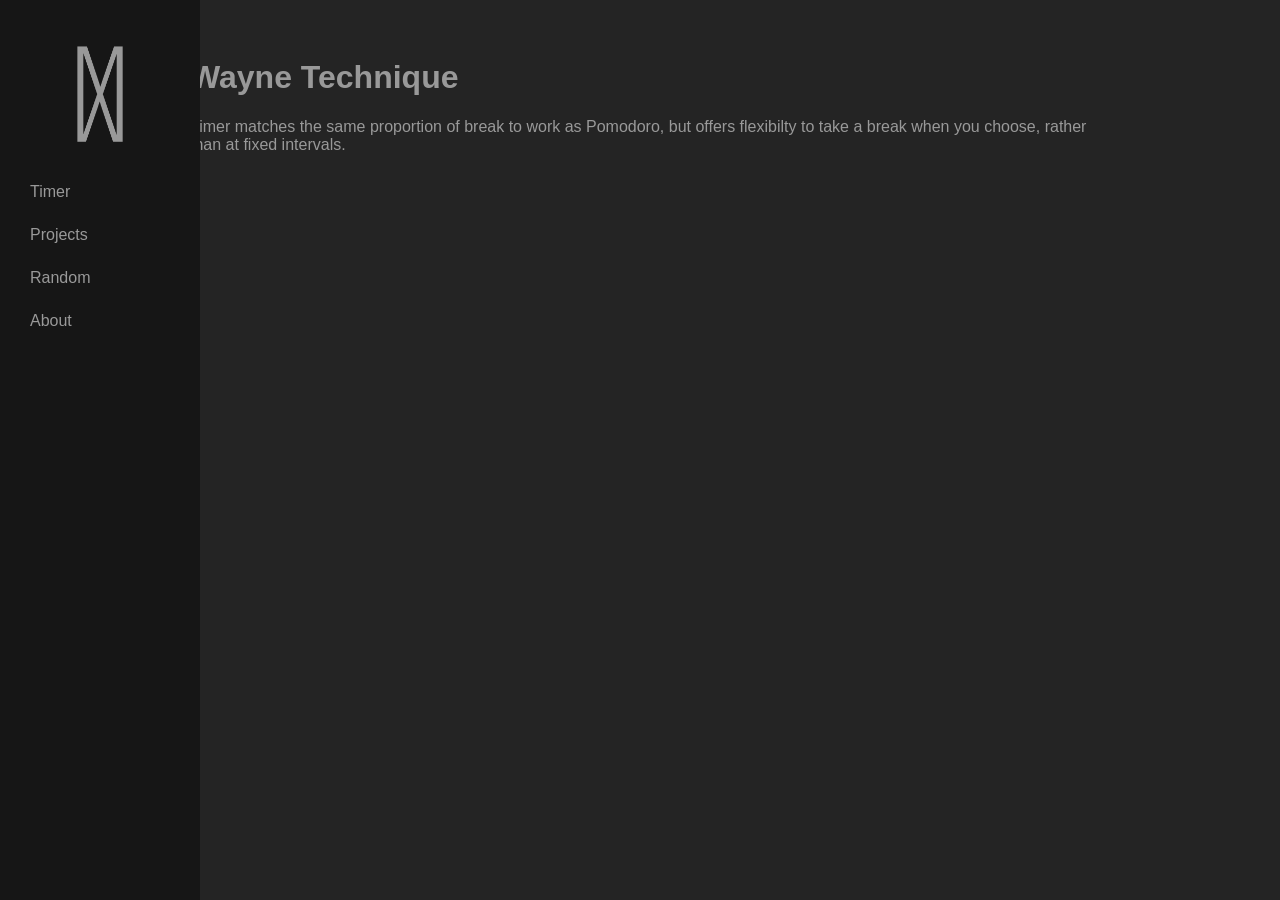
==== about.html @ 4c88ae6e "Add files via upload" ====
<!DOCTYPE html>
<html lang="en">
<head>
    <meta charset="UTF-8">
    <meta name="viewport" content="width=device-width, initial-scale=1.0">
    <title>Wayne Technique</title>
    <link rel="icon" type="image/png" href="timer_icon.png">

    <style>

        body {
            font-family: Arial, sans-serif;
            background: #242424;
            color: #999999;
            padding: 30px;
            text-align: left;
        }

        .panel {
            margin: 20px auto;
            max-width: 900px;
        }

        .timer {
            font-size: 3rem;
            margin: 10px;
        }

        .small {
            font-size: 2rem;
        }

        button {
            background: #161616;
            color: #999999;
            padding: 10px 18px;
            margin: 5px;
            font-size: 1rem;
            cursor: pointer;
            border-radius: 12px;
        }

        .history-box {
            max-height: 200px;
            overflow-y: auto;
            padding: 10px;
            text-align: center;
        }

.sidebar {
    position: fixed;
    left: 0;
    top: 0;
    width: 200px;
    height: 100vh;
    background: #161616;
    padding: 20px;
    box-sizing: border-box;
}

.sidebar a {
    display: block;
    color: #999999;
    text-decoration: none;
    padding: 10px;
    margin-bottom: 5px;
    text-align: left;
}

.sidebar a:hover {
    background: #333333;
    color: white;
}

.sidebar-logo {
    display: block;
    padding: 0;
    margin-bottom: 20px;
}

.sidebar-logo img {
    width: 128px;
    height: auto;
    display: block;
    margin: 0 auto;
}

    </style>
</head>
<body>

<nav class="sidebar">
    <a href="index.html" class="sidebar-logo">
        <img src="logo.png" alt="Made by Wayne">
    </a>

    <a href="index.html">Timer</a>
    <a href="projects.html">Projects</a>	
    <a href="random.html">Random</a>
    <a href="about.html">About</a>
</nav>

    <div class="panel">

        <h1>Wayne Technique</h1>

        <p>
            Timer matches the same proportion of break to work as Pomodoro,
            but offers flexibilty to take a break when you choose, rather than at fixed intervals.
        </p>

        

    </div>

    <script>
        // =====================================================
        // Variables
        // =====================================================

        let normal = 0;
        let slow = 0;
        let breakCount = 0;
        let last = null;
        let mode = 'paused';

        let breakStartTime = null;
        let breakHistory = [];
        let dailyHistory = [];

        let lastBeepMilestone = 0;
        let thirtyMinuteAlertGiven = false;
        let bankEmptyAlertPlayed = false;

Notification.requestPermission();

function saveState() {

    localStorage.setItem(
        'pomodoroTimerState',
        JSON.stringify({
            normal,
            slow,
            breakCount,
            breakHistory,
            dailyHistory
        })
    );
}

function loadState() {
    const saved =
        localStorage.getItem('pomodoroTimerState');

    if (saved) {

        const state = JSON.parse(saved);

        normal = state.normal || 0;
        slow = state.slow || 0;
        breakCount = state.breakCount || 0;
        breakHistory = state.breakHistory || [];

        document.getElementById('breakCount').textContent =
            breakCount;

	dailyHistory =
    	     state.dailyHistory || [];

        updateBreakHistory();
	updateDailyHistory();
    }
}

function fmt(ms) {
    const sTotal = Math.floor(ms / 1000);
    const h = Math.floor(sTotal / 3600);
    const m = Math.floor((sTotal % 3600) / 60);
    const s = sTotal % 60;

    return (
        String(h).padStart(2, '0') +
        ':' +
        String(m).padStart(2, '0') +
        ':' +
        String(s).padStart(2, '0')
    );
}

function updateProjection() {

    const target = 8 * 60 * 60 * 1000; // 8 hours

    if (normal >= target) {
        document.getElementById('projectedFinish').textContent =
            '8 Hours Reached';
        return;
    }

    const remaining = target - normal;

    const projectedDate = new Date(Date.now() + remaining);

    const timeString = projectedDate.toLocaleTimeString([], {
        hour: '2-digit',
        minute: '2-digit'
    });

    document.getElementById('projectedFinish').textContent =
        'Projected 8-Hour Completion: ' + timeString;
}

function startTimers(){
    last=performance.now();
    mode='running';
}

function pauseTimers(){

    if (mode === 'break') {
	logBreak();
    }

    mode='paused';
    last=null;

    saveState();
}

function resumeMode(){

    logBreak();

    last = performance.now();
    mode = 'running';
}

function breakMode() {

    if (mode !== 'break') {

        breakCount++;

        document.getElementById(
            'breakCount'
        ).textContent = breakCount;

        breakStartTime = Date.now();

        saveState();
    }

    last = performance.now();
    mode = 'break';
}

function playBeep() {

    const audioContext =
        new (window.AudioContext || window.webkitAudioContext)();

    const oscillator =
        audioContext.createOscillator();

    const gainNode =
        audioContext.createGain();

    oscillator.connect(gainNode);
    gainNode.connect(audioContext.destination);

    oscillator.frequency.value = 800;
    oscillator.type = 'sine';

    gainNode.gain.value = 0.15;

    oscillator.start();

    setTimeout(() => {
        oscillator.stop();
        audioContext.close();
    }, 250);
}

function playTripleBeep() {

    const audioContext =
        new (window.AudioContext || window.webkitAudioContext)();

    function beep(delay) {

        setTimeout(() => {

            const oscillator =
                audioContext.createOscillator();

            const gainNode =
                audioContext.createGain();

            oscillator.connect(gainNode);
            gainNode.connect(audioContext.destination);

            oscillator.frequency.value = 800;
            oscillator.type = "sine";

            gainNode.gain.value = 0.15;

            oscillator.start();

            setTimeout(() => {
                oscillator.stop();
            }, 250);

        }, delay);

    }

    beep(0);
    beep(400);
    beep(800);
}


function deposit5Min() {
    const fiveMinutes = 5 * 60 * 1000;

    if (slow >= fiveMinutes) {
        slow -= fiveMinutes;
        normal += fiveMinutes;
    } else {
        normal += slow;
        slow = 0;
    }
}

function depositAll() {
    normal += slow;
    slow = 0;
}


function logBreak() {

    if (breakStartTime === null) return;

    const breakEndTime = Date.now();

    const duration =
        breakEndTime - breakStartTime;

    const startTime =
        new Date(breakStartTime).toLocaleTimeString([], {
            hour: '2-digit',
            minute: '2-digit'
        });

    const endTime =
        new Date(breakEndTime).toLocaleTimeString([], {
            hour: '2-digit',
            minute: '2-digit'
        });

    breakHistory.push({
        number: breakCount,
        start: startTime,
        end: endTime,
        duration: fmt(duration)
    });

    updateBreakHistory();

    saveState();

    breakStartTime = null;
}

function updateBreakHistory() {

    const container =
        document.getElementById("breakHistory");

    if (breakHistory.length === 0) {
        container.innerHTML =
            "No breaks recorded.";
        return;
    }

    container.innerHTML =
        breakHistory
            .map(item =>
                 "Break #" + item.number +
                 " | " + item.start +
                 " - " + item.end +
                 " | " + item.duration
            )
            .join("<br>");
}

function saveDay() {

    const today = new Date().toLocaleDateString();

    const entry = {
        date: today,
        workTime: fmt(normal),
        bankTime: fmt(slow),
        breaks: breakCount
    };

    dailyHistory.push(entry);

    updateDailyHistory();

    resetTimers()

    saveState();
}

function updateDailyHistory() {

    const container =
        document.getElementById("dailyHistory");

    if (dailyHistory.length === 0) {
        container.innerHTML = "No days recorded.";
        return;
    }

    container.innerHTML =
        dailyHistory
            .map(day =>
                day.date +
                " | Work: " + day.workTime +
                " | Breaks: " + day.breaks +
                " | Bank: " + day.bankTime
            )
            .join("<br>");
}

function resetDailyHistory() {

    if (!confirm("Clear all daily history?")) {
        return;
    }

    dailyHistory = [];

    updateDailyHistory();

    saveState();
}

/*
function applyStartingValues() {

    normal =
        Number(document.getElementById('startWorkHours').value) * 3600000 +
        Number(document.getElementById('startWorkMinutes').value) * 60000 +
        Number(document.getElementById('startWorkSeconds').value) * 1000;

    slow =
        Number(document.getElementById('startBreakHours').value) * 3600000 +
        Number(document.getElementById('startBreakMinutes').value) * 60000 +
        Number(document.getElementById('startBreakSeconds').value) * 1000;

    breakCount =
        Number(document.getElementById('startBreakCount').value);

    document.getElementById('t1').textContent = fmt(normal);
    document.getElementById('t2').textContent = fmt(slow);
    document.getElementById('breakCount').textContent = breakCount;

    bankEmptyAlertPlayed = (slow <= 0);

    lastBeepMilestone =
    Math.floor(slow / (5 * 60 * 1000));

    saveState();
}
*/

function applyStartingTime() {

    const timeInput =
        document.getElementById('startTime').value;

    if (!timeInput) {
        alert("Please enter a starting time.");
        return;
    }

    const [hours, minutes] = timeInput.split(':').map(Number);

    const now = new Date();

    const start = new Date();
    start.setHours(hours, minutes, 0, 0);

    if (start > now) {
        alert("Starting time cannot be in the future.");
        return;
    }

    const elapsed = now - start;

    normal = elapsed;

    slow = elapsed / 5;

    document.getElementById('t1').textContent = fmt(normal);
    document.getElementById('t2').textContent = fmt(slow);

    bankEmptyAlertPlayed = (slow <= 0);

    lastBeepMilestone =
        Math.floor(slow / (5 * 60 * 1000));

    last = performance.now();
    mode = 'running';

    saveState();
}

function resetTimers(){

    normal = 0;
    slow = 0;
    breakCount = 0;
    breakHistory = [];
    lastBeepMilestone = 0;
    thirtyMinuteAlertGiven = false;
    bankEmptyAlertPlayed = false;

    mode = 'paused';
    last = null;

    document.getElementById('breakCount').textContent = '0';

    updateBreakHistory();

    localStorage.removeItem('pomodoroTimerState');
}

function showNotifacation(title, message) {
   if (Notification.permission === "granted") {
	new Notifiction(title, {
	   body: message,
	   icon: "timer_icon.png"
	});
   } else if (Notification.permission !== "denied") {
	Notification.requestPermission();
   }
}

function update(){
   if(last!==null){
   const now=performance.now();
   const d=now-last;

    if(mode==='running'){
    normal += d;
    slow += d/5;

        if(slow > 0){
        bankEmptyAlertPlayed = false;
        }
    }

   else if(mode==='break'){

      normal += d;
      slow -= d;

      if(slow <= 0 && !bankEmptyAlertPlayed){

         bankEmptyAlertPlayed = true;

         slow = 0;

	 logBreak();

         playTripleBeep();

	 showNotification(
	    "Break Bank Empty",
	    "Your break bank has been depleted."
	 );

	 document.title = "⚠️ Break Bank Empty";

         mode = 'paused';
         last = null;
      }
   }

   if(last!==null) last=now;
}

 document.getElementById('t1').textContent=fmt(normal);
 document.getElementById('t2').textContent=fmt(slow);
 const currentMilestone =
    Math.floor(slow / (5 * 60 * 1000));

if (
    currentMilestone > lastBeepMilestone &&
    currentMilestone > 0
) {
    playBeep();
    lastBeepMilestone = currentMilestone;
}
 updateProjection();
}

setInterval(saveState, 5000);
window.addEventListener('beforeunload', saveState);

if ("Notification" in window) {
   Notification.requestPermission();
}

loadState();
updateProjection();
setInterval (update, 250);

    </script>
</body>
</html>
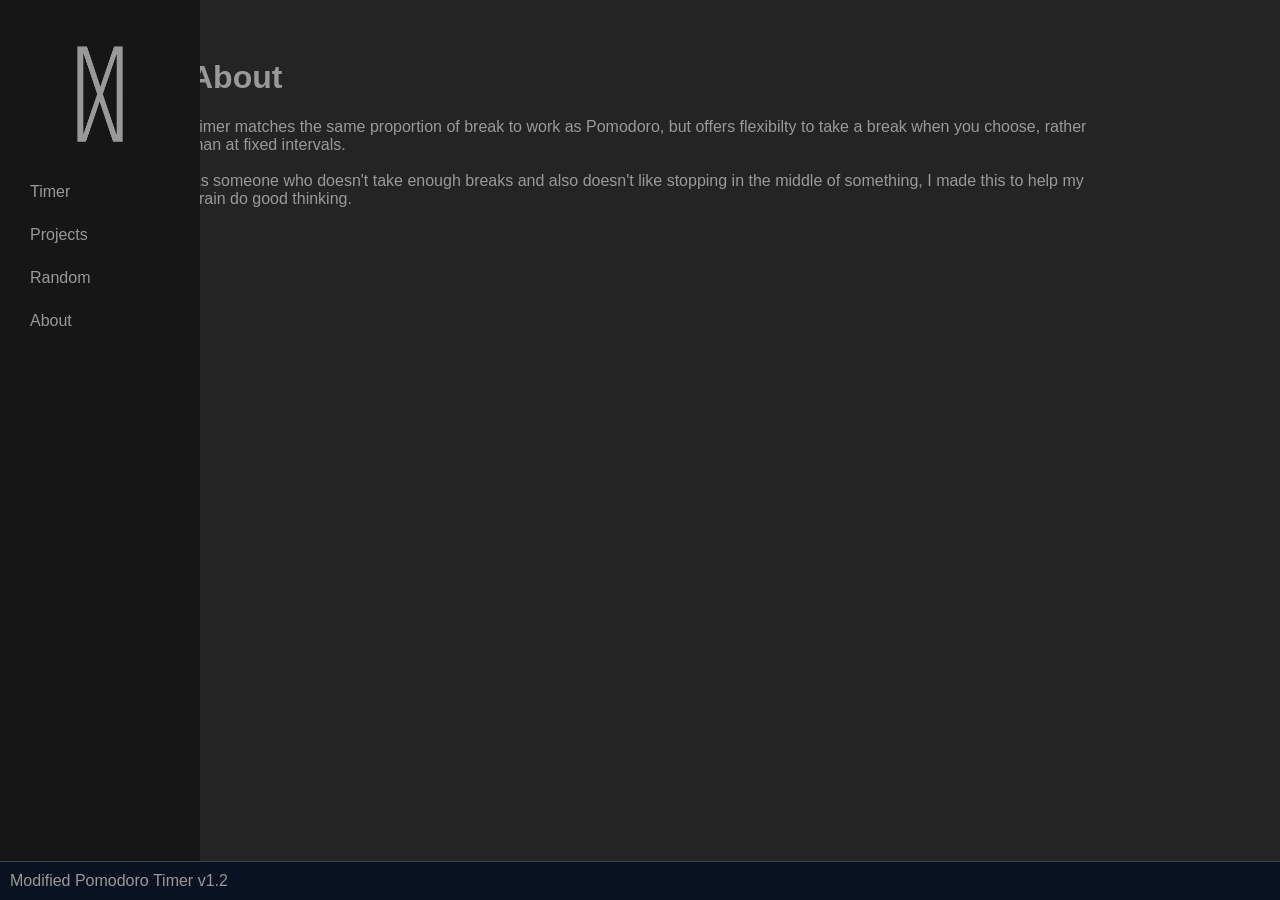
==== commit 168876ed: "Add files via upload" ====
--- a/about.html
+++ b/about.html
@@ -1,626 +1,136 @@
 <!DOCTYPE html>
 <html lang="en">
 <head>
-    <meta charset="UTF-8">
-    <meta name="viewport" content="width=device-width, initial-scale=1.0">
-    <title>Wayne Technique</title>
-    <link rel="icon" type="image/png" href="timer_icon.png">
+	<meta charset="UTF-8">
+	<meta name="viewport" content="width=device-width, initial-scale=1.0">
+	<title>Made By Wayne</title>
+	<link rel="icon" type="image/png" href="logo_icon.png">
 
-    <style>
+<style>
 
-        body {
-            font-family: Arial, sans-serif;
-            background: #242424;
-            color: #999999;
-            padding: 30px;
-            text-align: left;
-        }
+body {
+	font-family: Arial, sans-serif;
+	background: #242424;
+	color: #999999;
+	padding: 30px;
+	text-align: left;
+}
 
-        .panel {
-            margin: 20px auto;
-            max-width: 900px;
-        }
+.panel {
+	margin: 20px auto;
+	max-width: 900px;
+}
 
-        .timer {
-            font-size: 3rem;
-            margin: 10px;
-        }
+.timer {
+	font-size: 3rem;
+	margin: 10px;
+}
 
-        .small {
-            font-size: 2rem;
-        }
+.small {
+	font-size: 2rem;
+}
 
-        button {
-            background: #161616;
-            color: #999999;
-            padding: 10px 18px;
-            margin: 5px;
-            font-size: 1rem;
-            cursor: pointer;
-            border-radius: 12px;
-        }
+button {
+	background: #161616;
+	color: #999999;
+	padding: 10px 18px;
+	margin: 5px;
+	font-size: 1rem;
+	cursor: pointer;
+	border-radius: 12px;
+}
 
-        .history-box {
-            max-height: 200px;
-            overflow-y: auto;
-            padding: 10px;
-            text-align: center;
-        }
+.history-box {
+	max-height: 200px;
+	overflow-y: auto;
+	padding: 10px;
+	text-align: center;
+}
 
 .sidebar {
-    position: fixed;
-    left: 0;
-    top: 0;
-    width: 200px;
-    height: 100vh;
-    background: #161616;
-    padding: 20px;
-    box-sizing: border-box;
+	position: fixed;
+	left: 0;
+	top: 0;
+	width: 200px;
+	height: 100vh;
+	background: #161616;
+	padding: 20px;
+	box-sizing: border-box;
 }
 
 .sidebar a {
-    display: block;
-    color: #999999;
-    text-decoration: none;
-    padding: 10px;
-    margin-bottom: 5px;
-    text-align: left;
+	display: block;
+	color: #999999;
+	text-decoration: none;
+	padding: 10px;
+	margin-bottom: 5px;
+	text-align: left;
 }
 
 .sidebar a:hover {
-    background: #333333;
-    color: white;
+	background: #333333;
+	color: white;
 }
 
 .sidebar-logo {
-    display: block;
-    padding: 0;
-    margin-bottom: 20px;
+	display: block;
+	padding: 0;
+	margin-bottom: 20px;
 }
 
 .sidebar-logo img {
-    width: 128px;
-    height: auto;
-    display: block;
-    margin: 0 auto;
+	width: 128px;
+	height: auto;
+	display: block;
+	margin: 0 auto;
 }
 
-    </style>
+footer {
+	position: fixed;
+	bottom: 0;
+	left: 0;
+	width: 100%;
+
+	background: #081220;
+	color: #999999;
+
+	padding: 10px;
+	border-top: 1px solid #444444;
+}
+
+</style>
 </head>
 <body>
 
 <nav class="sidebar">
-    <a href="index.html" class="sidebar-logo">
-        <img src="logo.png" alt="Made by Wayne">
-    </a>
+	<a href="index.html" class="sidebar-logo">
+	<img src="logo.png" alt="Made by Wayne">
+	</a>
 
-    <a href="index.html">Timer</a>
-    <a href="projects.html">Projects</a>	
-    <a href="random.html">Random</a>
-    <a href="about.html">About</a>
+	<a href="index.html">Timer</a>
+	<a href="projects.html">Projects</a>	
+	<a href="random.html">Random</a>
+	<a href="about.html">About</a>
 </nav>
 
-    <div class="panel">
+<div class="panel">
 
-        <h1>Wayne Technique</h1>
+<h1>About</h1>
 
-        <p>
-            Timer matches the same proportion of break to work as Pomodoro,
-            but offers flexibilty to take a break when you choose, rather than at fixed intervals.
-        </p>
+<p>
+Timer matches the same proportion of break to work as Pomodoro, but offers flexibilty to take a break when you choose, rather than at fixed intervals. 
 
-        
+<br><br>
 
-    </div>
+As someone who doesn't take enough breaks and also doesn't like stopping in the middle of something, I made this to help my brain do good thinking.
 
-    <script>
-        // =====================================================
-        // Variables
-        // =====================================================
+</p>
 
-        let normal = 0;
-        let slow = 0;
-        let breakCount = 0;
-        let last = null;
-        let mode = 'paused';
+</div>
 
-        let breakStartTime = null;
-        let breakHistory = [];
-        let dailyHistory = [];
+<footer>
+	Modified Pomodoro Timer v1.2
+</footer>
 
-        let lastBeepMilestone = 0;
-        let thirtyMinuteAlertGiven = false;
-        let bankEmptyAlertPlayed = false;
-
-Notification.requestPermission();
-
-function saveState() {
-
-    localStorage.setItem(
-        'pomodoroTimerState',
-        JSON.stringify({
-            normal,
-            slow,
-            breakCount,
-            breakHistory,
-            dailyHistory
-        })
-    );
-}
-
-function loadState() {
-    const saved =
-        localStorage.getItem('pomodoroTimerState');
-
-    if (saved) {
-
-        const state = JSON.parse(saved);
-
-        normal = state.normal || 0;
-        slow = state.slow || 0;
-        breakCount = state.breakCount || 0;
-        breakHistory = state.breakHistory || [];
-
-        document.getElementById('breakCount').textContent =
-            breakCount;
-
-	dailyHistory =
-    	     state.dailyHistory || [];
-
-        updateBreakHistory();
-	updateDailyHistory();
-    }
-}
-
-function fmt(ms) {
-    const sTotal = Math.floor(ms / 1000);
-    const h = Math.floor(sTotal / 3600);
-    const m = Math.floor((sTotal % 3600) / 60);
-    const s = sTotal % 60;
-
-    return (
-        String(h).padStart(2, '0') +
-        ':' +
-        String(m).padStart(2, '0') +
-        ':' +
-        String(s).padStart(2, '0')
-    );
-}
-
-function updateProjection() {
-
-    const target = 8 * 60 * 60 * 1000; // 8 hours
-
-    if (normal >= target) {
-        document.getElementById('projectedFinish').textContent =
-            '8 Hours Reached';
-        return;
-    }
-
-    const remaining = target - normal;
-
-    const projectedDate = new Date(Date.now() + remaining);
-
-    const timeString = projectedDate.toLocaleTimeString([], {
-        hour: '2-digit',
-        minute: '2-digit'
-    });
-
-    document.getElementById('projectedFinish').textContent =
-        'Projected 8-Hour Completion: ' + timeString;
-}
-
-function startTimers(){
-    last=performance.now();
-    mode='running';
-}
-
-function pauseTimers(){
-
-    if (mode === 'break') {
-	logBreak();
-    }
-
-    mode='paused';
-    last=null;
-
-    saveState();
-}
-
-function resumeMode(){
-
-    logBreak();
-
-    last = performance.now();
-    mode = 'running';
-}
-
-function breakMode() {
-
-    if (mode !== 'break') {
-
-        breakCount++;
-
-        document.getElementById(
-            'breakCount'
-        ).textContent = breakCount;
-
-        breakStartTime = Date.now();
-
-        saveState();
-    }
-
-    last = performance.now();
-    mode = 'break';
-}
-
-function playBeep() {
-
-    const audioContext =
-        new (window.AudioContext || window.webkitAudioContext)();
-
-    const oscillator =
-        audioContext.createOscillator();
-
-    const gainNode =
-        audioContext.createGain();
-
-    oscillator.connect(gainNode);
-    gainNode.connect(audioContext.destination);
-
-    oscillator.frequency.value = 800;
-    oscillator.type = 'sine';
-
-    gainNode.gain.value = 0.15;
-
-    oscillator.start();
-
-    setTimeout(() => {
-        oscillator.stop();
-        audioContext.close();
-    }, 250);
-}
-
-function playTripleBeep() {
-
-    const audioContext =
-        new (window.AudioContext || window.webkitAudioContext)();
-
-    function beep(delay) {
-
-        setTimeout(() => {
-
-            const oscillator =
-                audioContext.createOscillator();
-
-            const gainNode =
-                audioContext.createGain();
-
-            oscillator.connect(gainNode);
-            gainNode.connect(audioContext.destination);
-
-            oscillator.frequency.value = 800;
-            oscillator.type = "sine";
-
-            gainNode.gain.value = 0.15;
-
-            oscillator.start();
-
-            setTimeout(() => {
-                oscillator.stop();
-            }, 250);
-
-        }, delay);
-
-    }
-
-    beep(0);
-    beep(400);
-    beep(800);
-}
-
-
-function deposit5Min() {
-    const fiveMinutes = 5 * 60 * 1000;
-
-    if (slow >= fiveMinutes) {
-        slow -= fiveMinutes;
-        normal += fiveMinutes;
-    } else {
-        normal += slow;
-        slow = 0;
-    }
-}
-
-function depositAll() {
-    normal += slow;
-    slow = 0;
-}
-
-
-function logBreak() {
-
-    if (breakStartTime === null) return;
-
-    const breakEndTime = Date.now();
-
-    const duration =
-        breakEndTime - breakStartTime;
-
-    const startTime =
-        new Date(breakStartTime).toLocaleTimeString([], {
-            hour: '2-digit',
-            minute: '2-digit'
-        });
-
-    const endTime =
-        new Date(breakEndTime).toLocaleTimeString([], {
-            hour: '2-digit',
-            minute: '2-digit'
-        });
-
-    breakHistory.push({
-        number: breakCount,
-        start: startTime,
-        end: endTime,
-        duration: fmt(duration)
-    });
-
-    updateBreakHistory();
-
-    saveState();
-
-    breakStartTime = null;
-}
-
-function updateBreakHistory() {
-
-    const container =
-        document.getElementById("breakHistory");
-
-    if (breakHistory.length === 0) {
-        container.innerHTML =
-            "No breaks recorded.";
-        return;
-    }
-
-    container.innerHTML =
-        breakHistory
-            .map(item =>
-                 "Break #" + item.number +
-                 " | " + item.start +
-                 " - " + item.end +
-                 " | " + item.duration
-            )
-            .join("<br>");
-}
-
-function saveDay() {
-
-    const today = new Date().toLocaleDateString();
-
-    const entry = {
-        date: today,
-        workTime: fmt(normal),
-        bankTime: fmt(slow),
-        breaks: breakCount
-    };
-
-    dailyHistory.push(entry);
-
-    updateDailyHistory();
-
-    resetTimers()
-
-    saveState();
-}
-
-function updateDailyHistory() {
-
-    const container =
-        document.getElementById("dailyHistory");
-
-    if (dailyHistory.length === 0) {
-        container.innerHTML = "No days recorded.";
-        return;
-    }
-
-    container.innerHTML =
-        dailyHistory
-            .map(day =>
-                day.date +
-                " | Work: " + day.workTime +
-                " | Breaks: " + day.breaks +
-                " | Bank: " + day.bankTime
-            )
-            .join("<br>");
-}
-
-function resetDailyHistory() {
-
-    if (!confirm("Clear all daily history?")) {
-        return;
-    }
-
-    dailyHistory = [];
-
-    updateDailyHistory();
-
-    saveState();
-}
-
-/*
-function applyStartingValues() {
-
-    normal =
-        Number(document.getElementById('startWorkHours').value) * 3600000 +
-        Number(document.getElementById('startWorkMinutes').value) * 60000 +
-        Number(document.getElementById('startWorkSeconds').value) * 1000;
-
-    slow =
-        Number(document.getElementById('startBreakHours').value) * 3600000 +
-        Number(document.getElementById('startBreakMinutes').value) * 60000 +
-        Number(document.getElementById('startBreakSeconds').value) * 1000;
-
-    breakCount =
-        Number(document.getElementById('startBreakCount').value);
-
-    document.getElementById('t1').textContent = fmt(normal);
-    document.getElementById('t2').textContent = fmt(slow);
-    document.getElementById('breakCount').textContent = breakCount;
-
-    bankEmptyAlertPlayed = (slow <= 0);
-
-    lastBeepMilestone =
-    Math.floor(slow / (5 * 60 * 1000));
-
-    saveState();
-}
-*/
-
-function applyStartingTime() {
-
-    const timeInput =
-        document.getElementById('startTime').value;
-
-    if (!timeInput) {
-        alert("Please enter a starting time.");
-        return;
-    }
-
-    const [hours, minutes] = timeInput.split(':').map(Number);
-
-    const now = new Date();
-
-    const start = new Date();
-    start.setHours(hours, minutes, 0, 0);
-
-    if (start > now) {
-        alert("Starting time cannot be in the future.");
-        return;
-    }
-
-    const elapsed = now - start;
-
-    normal = elapsed;
-
-    slow = elapsed / 5;
-
-    document.getElementById('t1').textContent = fmt(normal);
-    document.getElementById('t2').textContent = fmt(slow);
-
-    bankEmptyAlertPlayed = (slow <= 0);
-
-    lastBeepMilestone =
-        Math.floor(slow / (5 * 60 * 1000));
-
-    last = performance.now();
-    mode = 'running';
-
-    saveState();
-}
-
-function resetTimers(){
-
-    normal = 0;
-    slow = 0;
-    breakCount = 0;
-    breakHistory = [];
-    lastBeepMilestone = 0;
-    thirtyMinuteAlertGiven = false;
-    bankEmptyAlertPlayed = false;
-
-    mode = 'paused';
-    last = null;
-
-    document.getElementById('breakCount').textContent = '0';
-
-    updateBreakHistory();
-
-    localStorage.removeItem('pomodoroTimerState');
-}
-
-function showNotifacation(title, message) {
-   if (Notification.permission === "granted") {
-	new Notifiction(title, {
-	   body: message,
-	   icon: "timer_icon.png"
-	});
-   } else if (Notification.permission !== "denied") {
-	Notification.requestPermission();
-   }
-}
-
-function update(){
-   if(last!==null){
-   const now=performance.now();
-   const d=now-last;
-
-    if(mode==='running'){
-    normal += d;
-    slow += d/5;
-
-        if(slow > 0){
-        bankEmptyAlertPlayed = false;
-        }
-    }
-
-   else if(mode==='break'){
-
-      normal += d;
-      slow -= d;
-
-      if(slow <= 0 && !bankEmptyAlertPlayed){
-
-         bankEmptyAlertPlayed = true;
-
-         slow = 0;
-
-	 logBreak();
-
-         playTripleBeep();
-
-	 showNotification(
-	    "Break Bank Empty",
-	    "Your break bank has been depleted."
-	 );
-
-	 document.title = "⚠️ Break Bank Empty";
-
-         mode = 'paused';
-         last = null;
-      }
-   }
-
-   if(last!==null) last=now;
-}
-
- document.getElementById('t1').textContent=fmt(normal);
- document.getElementById('t2').textContent=fmt(slow);
- const currentMilestone =
-    Math.floor(slow / (5 * 60 * 1000));
-
-if (
-    currentMilestone > lastBeepMilestone &&
-    currentMilestone > 0
-) {
-    playBeep();
-    lastBeepMilestone = currentMilestone;
-}
- updateProjection();
-}
-
-setInterval(saveState, 5000);
-window.addEventListener('beforeunload', saveState);
-
-if ("Notification" in window) {
-   Notification.requestPermission();
-}
-
-loadState();
-updateProjection();
-setInterval (update, 250);
-
-    </script>
 </body>
 </html>
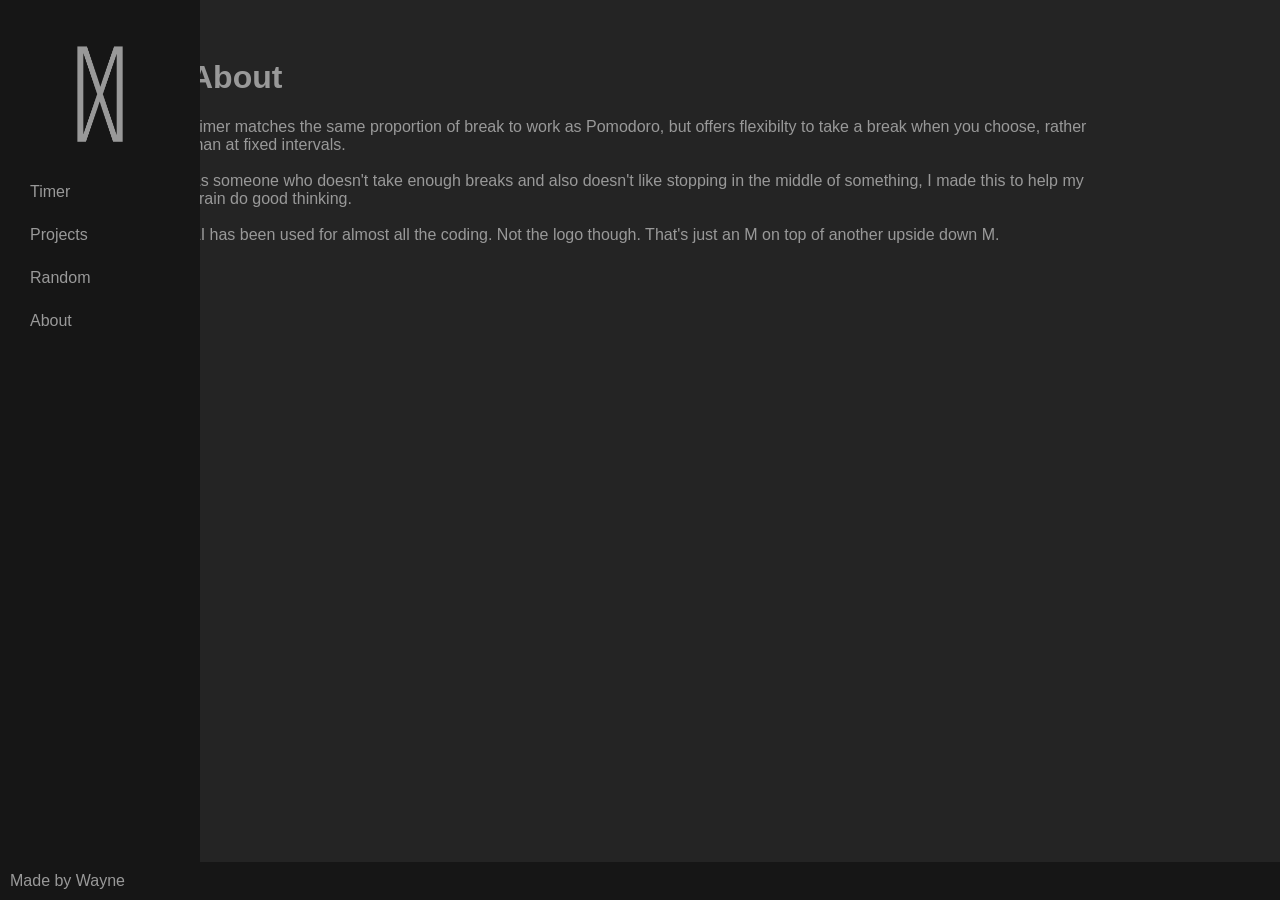
==== commit cc218ffa: "Add files via upload" ====
--- a/about.html
+++ b/about.html
@@ -91,11 +91,10 @@
 	left: 0;
 	width: 100%;
 
-	background: #081220;
+	background: #161616;
 	color: #999999;
-
+	text-align: left;
 	padding: 10px;
-	border-top: 1px solid #444444;
 }
 
 </style>
@@ -124,12 +123,16 @@
 
 As someone who doesn't take enough breaks and also doesn't like stopping in the middle of something, I made this to help my brain do good thinking.
 
+<br><br>
+
+AI has been used for almost all the coding. Not the logo though. That's just an M on top of another upside down M. 
+
 </p>
 
 </div>
 
 <footer>
-	Modified Pomodoro Timer v1.2
+	Made by Wayne
 </footer>
 
 </body>
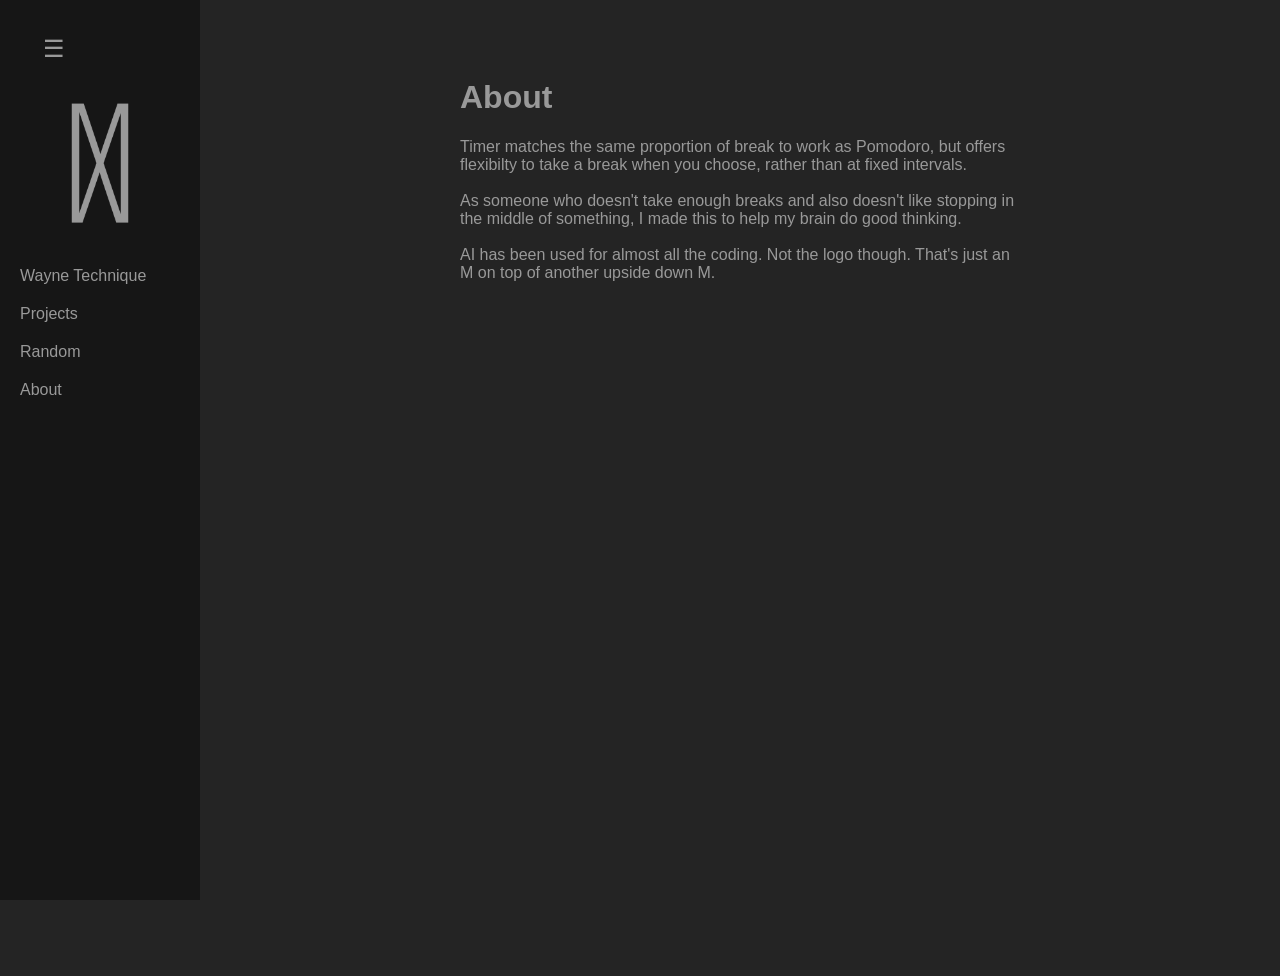
==== commit 5d89901c: "Add files via upload" ====
--- a/about.html
+++ b/about.html
@@ -16,9 +16,18 @@
 	text-align: left;
 }
 
-.panel {
-	margin: 20px auto;
-	max-width: 900px;
+.page-content {
+    margin-left: 200px;
+    min-height: 100vh;
+    display: flex;
+    justify-content: center;
+}
+
+.container {
+    width: 100%;
+    max-width: 600px;
+    padding: 20px;
+    box-sizing: border-box;
 }
 
 .timer {
@@ -48,43 +57,61 @@
 }
 
 .sidebar {
-	position: fixed;
-	left: 0;
-	top: 0;
-	width: 200px;
-	height: 100vh;
-	background: #161616;
-	padding: 20px;
-	box-sizing: border-box;
+    position: fixed;
+    left: 0;
+    top: 0;
+    width: 200px;
+    height: 100vh;
+    background: #161616;
+    padding: 20px;
+    box-sizing: border-box;
+    transition: width 0.3s ease;
+}
+
+.sidebar-toggle {
+    background: none;
+    border: none;
+    color: #999999;
+    font-size: 24px;
+    cursor: pointer;
+    margin-bottom: 0px;
 }
 
 .sidebar a {
-	display: block;
-	color: #999999;
-	text-decoration: none;
-	padding: 10px;
-	margin-bottom: 5px;
-	text-align: left;
+    display: block;
+    color: #999999;
+    text-decoration: none;
+    padding: 10px 0;
+    text-align: left;
 }
 
 .sidebar a:hover {
-	background: #333333;
-	color: white;
-}
-
-.sidebar-logo {
-	display: block;
-	padding: 0;
-	margin-bottom: 20px;
+    color: white;
 }
 
 .sidebar-logo img {
-	width: 128px;
-	height: auto;
-	display: block;
-	margin: 0 auto;
+    width: 100%;
+    height: auto;
 }
 
+/* Collapsed sidebar */
+.sidebar.collapsed {
+    width: 40px;
+}
+
+.sidebar.collapsed + .page-content {
+    margin-left: 40px;
+}
+
+.sidebar.collapsed .sidebar-link {
+    display: none;
+}
+
+.sidebar.collapsed .sidebar-logo {
+    display: none;
+}
+
+<!--
 footer {
 	position: fixed;
 	bottom: 0;
@@ -96,23 +123,29 @@
 	text-align: left;
 	padding: 10px;
 }
+-->
 
 </style>
 </head>
 <body>
 
-<nav class="sidebar">
-	<a href="index.html" class="sidebar-logo">
-	<img src="logo.png" alt="Made by Wayne">
-	</a>
+<div class="sidebar" id="sidebar">
 
-	<a href="index.html">Timer</a>
-	<a href="projects.html">Projects</a>	
-	<a href="random.html">Random</a>
-	<a href="about.html">About</a>
-</nav>
+    <button class="sidebar-toggle" onclick="toggleSidebar()">☰</button>
 
-<div class="panel">
+    <a href="index.html" class="sidebar-logo">
+        <img src="logo.png" alt="Made by Wayne">
+    </a>
+
+    <a href="index.html" class="sidebar-link">Wayne Technique</a>
+    <a href="projects.html" class="sidebar-link">Projects</a>
+    <a href="random.html" class="sidebar-link">Random</a>
+    <a href="about.html" class="sidebar-link">About</a>
+
+</div>
+
+<div class="page-content">
+<div class="container">
 
 <h1>About</h1>
 
@@ -130,10 +163,21 @@
 </p>
 
 </div>
+</div>
 
+<!--
 <footer>
 	Made by Wayne
 </footer>
+-->
 
+<script>
+
+
+function toggleSidebar() {
+	document.getElementById("sidebar").classList.toggle("collapsed");
+}
+
+</script>
 </body>
-</html>
+</html>
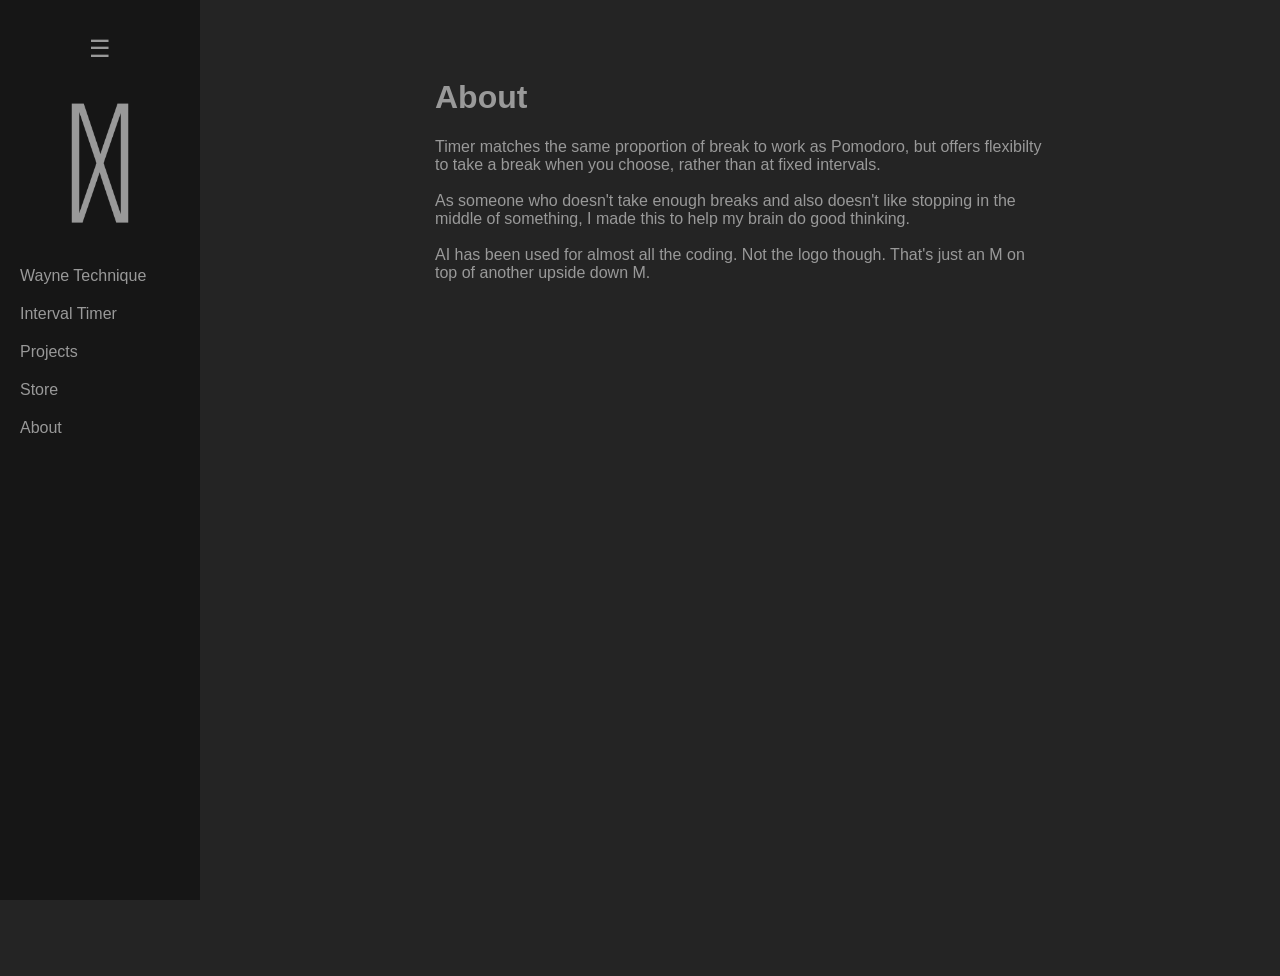
==== commit 50d174d4: "Add toggleSidebar function for sidebar functionality" ====
--- a/about.html
+++ b/about.html
@@ -13,7 +13,7 @@
 	background: #242424;
 	color: #999999;
 	padding: 30px;
-	text-align: left;
+	text-align: center;
 }
 
 .page-content {
@@ -25,9 +25,10 @@
 
 .container {
     width: 100%;
-    max-width: 600px;
+    max-width: 650px;
     padding: 20px;
     box-sizing: border-box;
+    text-align: left;
 }
 
 .timer {
@@ -94,7 +95,6 @@
     height: auto;
 }
 
-/* Collapsed sidebar */
 .sidebar.collapsed {
     width: 40px;
 }
@@ -111,20 +111,6 @@
     display: none;
 }
 
-<!--
-footer {
-	position: fixed;
-	bottom: 0;
-	left: 0;
-	width: 100%;
-
-	background: #161616;
-	color: #999999;
-	text-align: left;
-	padding: 10px;
-}
--->
-
 </style>
 </head>
 <body>
@@ -138,16 +124,17 @@
     </a>
 
     <a href="index.html" class="sidebar-link">Wayne Technique</a>
+    <a href="interval.html" class="sidebar-link">Interval Timer</a>
     <a href="projects.html" class="sidebar-link">Projects</a>
-    <a href="random.html" class="sidebar-link">Random</a>
+    <a href="store.html" class="sidebar-link">Store</a>
     <a href="about.html" class="sidebar-link">About</a>
 
 </div>
 
 <div class="page-content">
-<div class="container">
+    <div class="container">
 
-<h1>About</h1>
+        <h1>About</h1>
 
 <p>
 Timer matches the same proportion of break to work as Pomodoro, but offers flexibilty to take a break when you choose, rather than at fixed intervals. 
@@ -161,18 +148,17 @@
 AI has been used for almost all the coding. Not the logo though. That's just an M on top of another upside down M. 
 
 </p>
+	
+        <br>
 
-</div>
+    </div>
 </div>
 
-<!--
-<footer>
-	Made by Wayne
-</footer>
--->
+</style>
+</head>
+<body>
 
 <script>
-
 
 function toggleSidebar() {
 	document.getElementById("sidebar").classList.toggle("collapsed");
@@ -180,4 +166,4 @@
 
 </script>
 </body>
-</html>+</html>
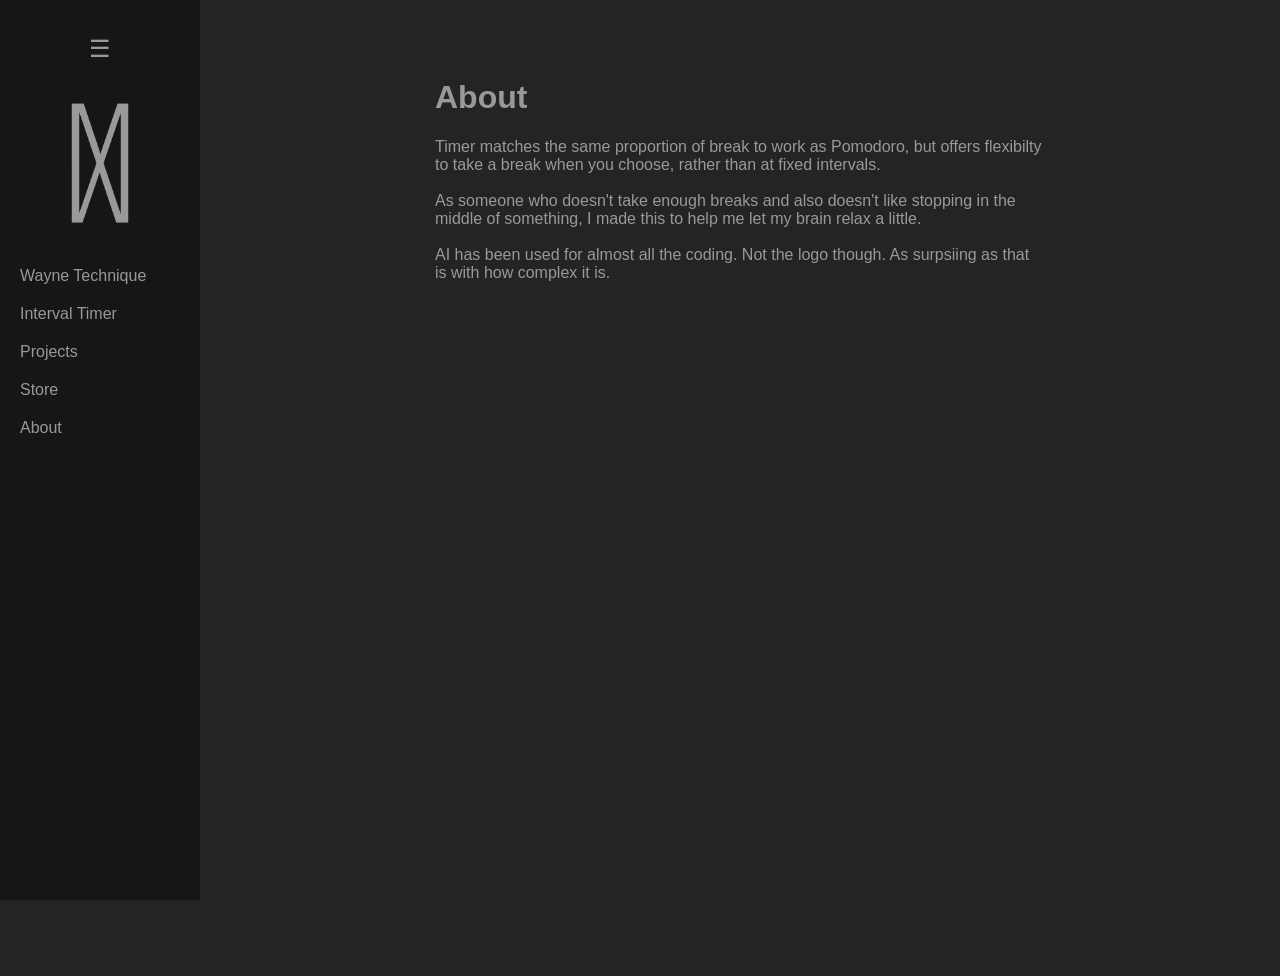
==== commit 6429cd11: "Revise text in about.html for better expression Updated text for clarity and improved readability." ====
--- a/about.html
+++ b/about.html
@@ -141,11 +141,11 @@
 
 <br><br>
 
-As someone who doesn't take enough breaks and also doesn't like stopping in the middle of something, I made this to help my brain do good thinking.
+As someone who doesn't take enough breaks and also doesn't like stopping in the middle of something, I made this to help me let my brain relax a little.
 
 <br><br>
 
-AI has been used for almost all the coding. Not the logo though. That's just an M on top of another upside down M. 
+AI has been used for almost all the coding. Not the logo though. As surpsiing as that is with how complex it is.
 
 </p>
 	
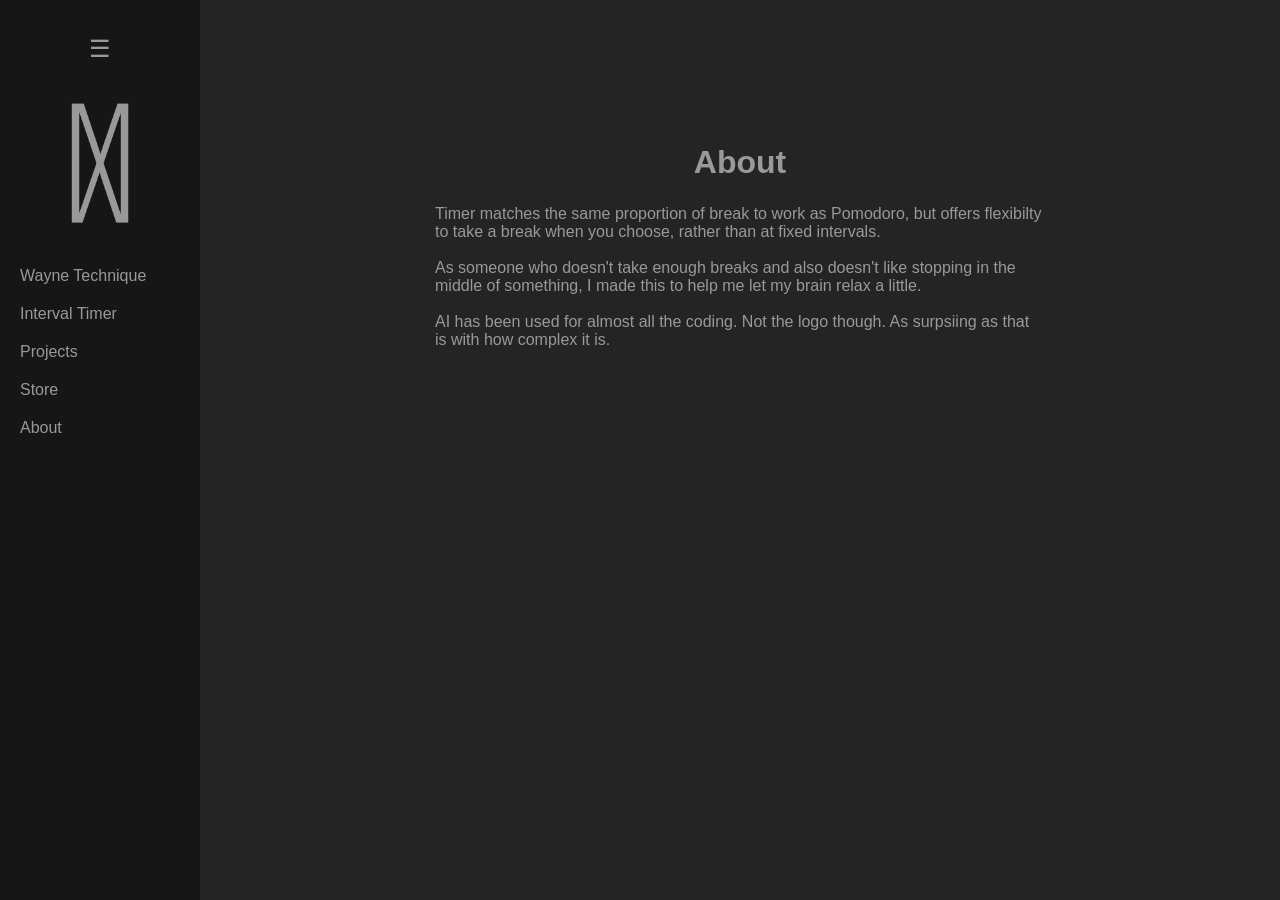
==== commit cc5249a4: "Add files via upload" ====
--- a/about.html
+++ b/about.html
@@ -5,113 +5,7 @@
 	<meta name="viewport" content="width=device-width, initial-scale=1.0">
 	<title>Made By Wayne</title>
 	<link rel="icon" type="image/png" href="logo_icon.png">
-
-<style>
-
-body {
-	font-family: Arial, sans-serif;
-	background: #242424;
-	color: #999999;
-	padding: 30px;
-	text-align: center;
-}
-
-.page-content {
-    margin-left: 200px;
-    min-height: 100vh;
-    display: flex;
-    justify-content: center;
-}
-
-.container {
-    width: 100%;
-    max-width: 650px;
-    padding: 20px;
-    box-sizing: border-box;
-    text-align: left;
-}
-
-.timer {
-	font-size: 3rem;
-	margin: 10px;
-}
-
-.small {
-	font-size: 2rem;
-}
-
-button {
-	background: #161616;
-	color: #999999;
-	padding: 10px 18px;
-	margin: 5px;
-	font-size: 1rem;
-	cursor: pointer;
-	border-radius: 12px;
-}
-
-.history-box {
-	max-height: 200px;
-	overflow-y: auto;
-	padding: 10px;
-	text-align: center;
-}
-
-.sidebar {
-    position: fixed;
-    left: 0;
-    top: 0;
-    width: 200px;
-    height: 100vh;
-    background: #161616;
-    padding: 20px;
-    box-sizing: border-box;
-    transition: width 0.3s ease;
-}
-
-.sidebar-toggle {
-    background: none;
-    border: none;
-    color: #999999;
-    font-size: 24px;
-    cursor: pointer;
-    margin-bottom: 0px;
-}
-
-.sidebar a {
-    display: block;
-    color: #999999;
-    text-decoration: none;
-    padding: 10px 0;
-    text-align: left;
-}
-
-.sidebar a:hover {
-    color: white;
-}
-
-.sidebar-logo img {
-    width: 100%;
-    height: auto;
-}
-
-.sidebar.collapsed {
-    width: 40px;
-}
-
-.sidebar.collapsed + .page-content {
-    margin-left: 40px;
-}
-
-.sidebar.collapsed .sidebar-link {
-    display: none;
-}
-
-.sidebar.collapsed .sidebar-logo {
-    display: none;
-}
-
-</style>
+	<link rel="stylesheet" href="style.css">
 </head>
 <body>
 
@@ -132,7 +26,7 @@
 </div>
 
 <div class="page-content">
-    <div class="container">
+    <div class="container-left">
 
         <h1>About</h1>
 
--- a/style.css
+++ b/style.css
@@ -0,0 +1,285 @@
+body {
+    font-family: Arial, sans-serif;
+    background: #242424;
+    color: #999999;
+    padding: 30px;
+    text-align: center;
+}
+
+.page-content {
+    margin-left: 200px;
+    min-height: 50vh;
+    display: flex;
+    flex-direction: column;
+    align-items: center;
+    justify-content: center;
+}
+
+.container {
+    width: 100%;
+    max-width: 650px;
+    padding: 20px;
+    box-sizing: border-box;
+    text-align: center;
+}
+
+.container-left {
+    width: 100%;
+    max-width: 650px;
+    padding: 20px;
+    box-sizing: border-box;
+    text-align: left;
+}
+
+.timer {
+    font-size: 3rem;
+    margin: 10px;
+}
+
+.small {
+    font-size: 2rem;
+}
+
+button {
+    background: #161616;
+    color: #999999;
+    padding: 10px 18px;
+    margin: 5px;
+    font-size: 1rem;
+    cursor: pointer;
+    border-radius: 12px;
+}
+
+.history-box {
+    max-height: 200px;
+    overflow-y: auto;
+    padding: 10px;
+    text-align: center;
+}
+
+.sidebar {
+    position: fixed;
+    left: 0;
+    top: 0;
+    width: 200px;
+    height: 100vh;
+    background: #161616;
+    padding: 20px;
+    box-sizing: border-box;
+    transition: width 0.3s ease;
+}
+
+.sidebar-toggle {
+    background: none;
+    border: none;
+    color: #999999;
+    font-size: 24px;
+    cursor: pointer;
+    margin-bottom: 0px;
+}
+
+.sidebar a {
+    display: block;
+    color: #999999;
+    text-decoration: none;
+    padding: 10px 0;
+    text-align: left;
+}
+
+.sidebar a:hover {
+    color: white;
+}
+
+.sidebar-logo img {
+    width: 100%;
+    height: auto;
+}
+
+.sidebar.collapsed {
+    width: 40px;
+}
+
+.sidebar.collapsed + .page-content {
+    margin-left: 40px;
+}
+
+.sidebar.collapsed .sidebar-link {
+    display: none;
+}
+
+.sidebar.collapsed .sidebar-logo {
+    display: none;
+}
+
+    .page {
+        width: min(650px, 100%);
+        margin: 0 auto;
+    }
+
+    h1 {
+        text-align: center;
+        margin: 0 0 24px;
+        font-size: 32px;
+    }
+
+.panel {
+    width: 100%;
+    max-width: 650px;
+    box-sizing: border-box;
+    background: #242424;
+    border-radius: 14px;
+    padding: 20px;
+}
+
+    .interval-row {
+        display: grid;
+        grid-template-columns: 1fr 150px 48px;
+        gap: 10px;
+        align-items: end;
+        margin-bottom: 10px;
+    }
+
+    label {
+        display: block;
+        font-size: 14px;
+        margin-bottom: 6px;
+    }
+
+input {
+    width: 100%;
+    box-sizing: border-box;
+    border: 1px solid #bbb;
+    border-radius: 8px;
+    padding: 11px 10px;
+    font-size: 16px;
+    background: #999999;
+    text-align: center;
+}
+
+    input:focus {
+        outline: 2px solid #bbb;
+    }
+
+    .remove-btn {
+        height: 43px;
+        padding: 4px;
+        font-size: 16px;
+        background: #161616;
+	border-radius: 8px;
+	margin: 5px 0px 0px 5px;
+    }
+
+    .add-btn {
+        width: 33%;
+        background: #161616;
+        margin-top: 4px;
+    }
+
+    .timer-panel {
+        text-align: center;
+    }
+
+    .current-name {
+        font-size: 32px;
+        min-height: 29px;
+        margin-top: 0px;
+        margin-bottom: 8px;
+    }
+
+    .main-timer {
+        font-size: clamp(64px, 16vw, 120px);
+        line-height: 1;
+        font-variant-numeric: tabular-nums;
+        margin: 5px 0 20px;
+    }
+
+    .progress {
+        height: 8px;
+        background: #ddd;
+        border-radius: 10px;
+        overflow: hidden;
+        margin: 0 auto 18px;
+        max-width: 600px;
+    }
+
+    .progress-bar {
+        height: 100%;
+        width: 100%;
+        background: #999999;
+        transform-origin: left center;
+    }
+
+    .stats {
+        display: flex;
+        justify-content: center;
+        gap: 45px;
+        margin: 10px 0 20px;
+        flex-wrap: wrap;
+    }
+
+    .stat-value {
+        font-size: 28px;
+        font-variant-numeric: tabular-nums;
+    }
+
+    .stat-label {
+        font-size: 13px;
+        color: #999999;
+        margin-top: 3px;
+    }
+
+    .controls {
+        display: grid;
+        grid-template-columns: 1fr 1fr;
+        gap: 10px;
+        max-width: 500px;
+        margin: 0 auto;
+    }
+
+    .controls button {
+        min-height: 50px;
+    }
+
+    .position {
+        color: #999999;
+        font-size: 14px;
+        margin-top: 12px;
+    }
+
+    @media (max-width: 650px) {
+
+
+        .panel { padding: 16px; }
+
+        .interval-row {
+            grid-template-columns: 1fr 105px 42px;
+        }
+
+        .stats { gap: 25px; }
+
+        .controls {
+            grid-template-columns: 1fr 1fr;
+        }
+    }
+
+.collapse-btn {
+    width: 100%;
+    background: #161616;
+    color: #999999;
+    border: none;
+    border-radius: 8px;
+    padding: 12px;
+    margin: 0 0 15px;
+    cursor: pointer;
+    text-align: left;
+}
+
+.collapse-btn:hover {
+    color: white;
+}
+
+#intervalInputs[hidden] {
+    display: none;
+}
+
+
